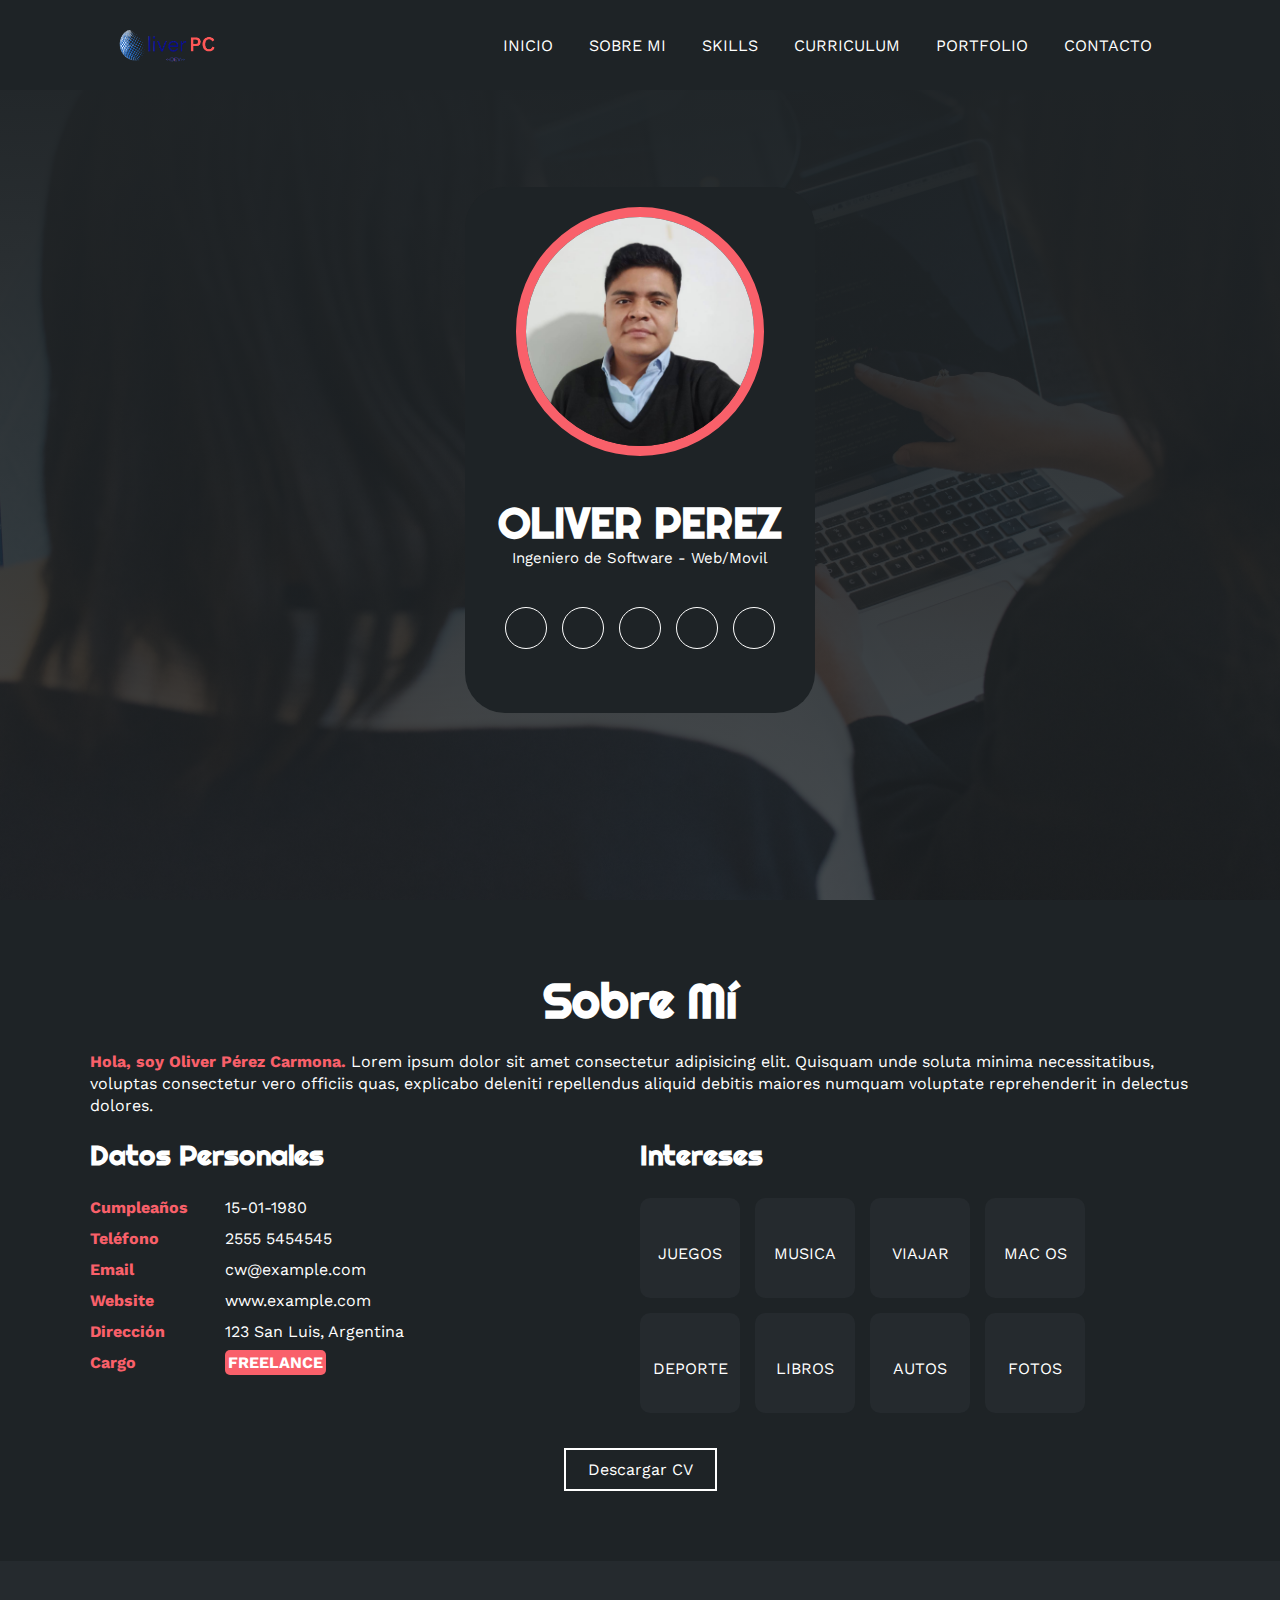
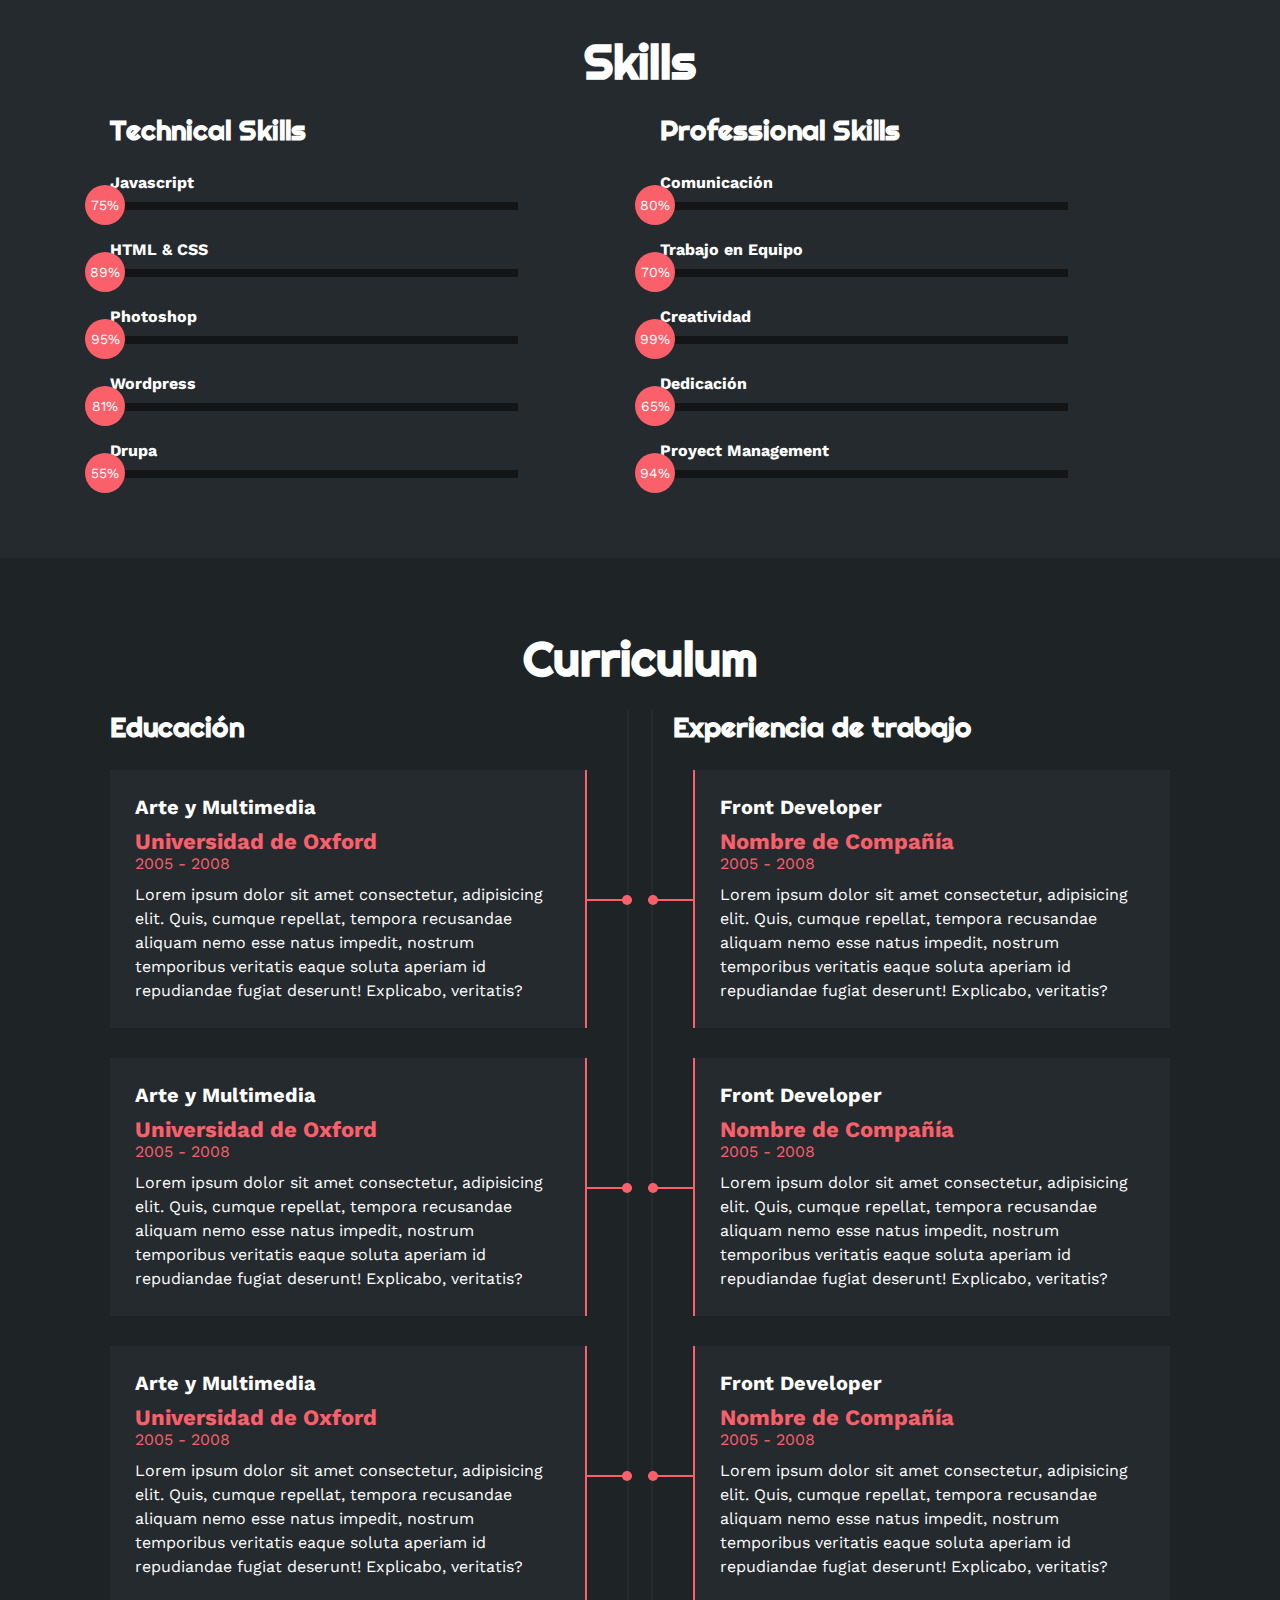
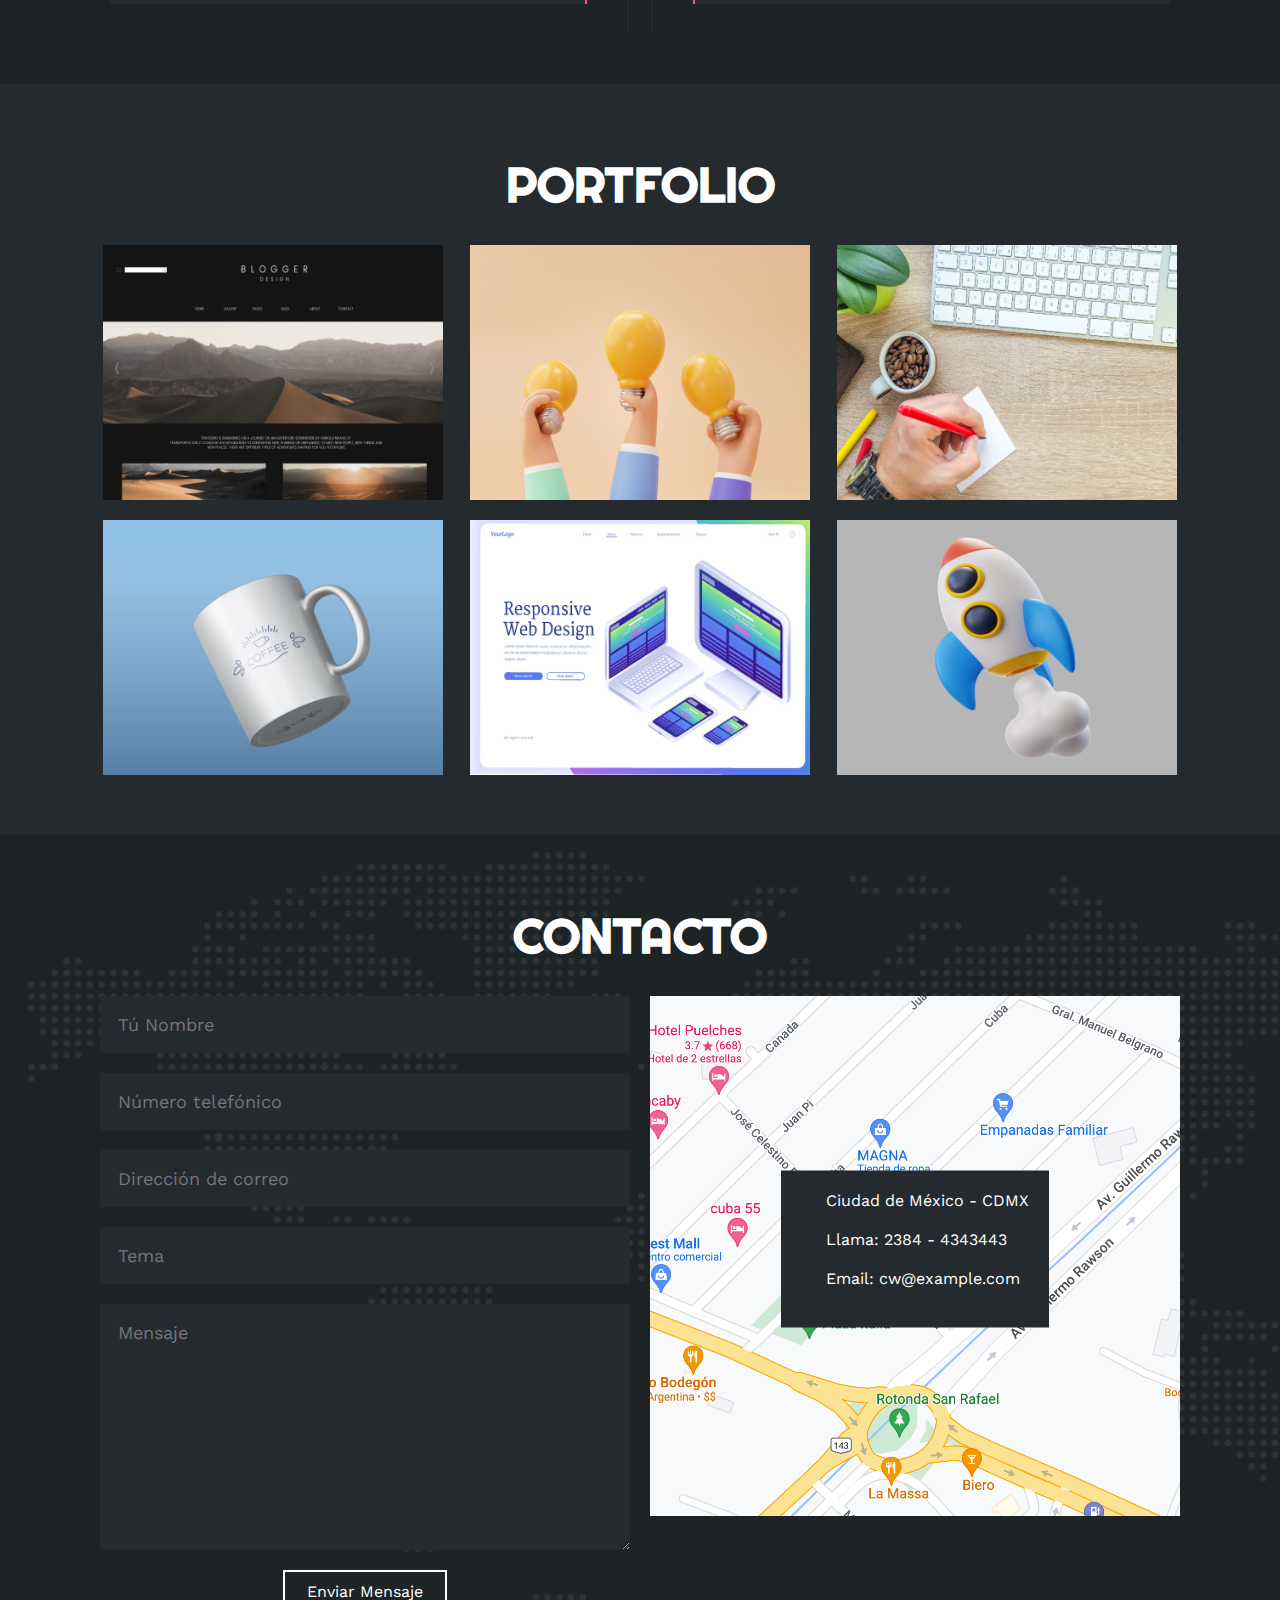
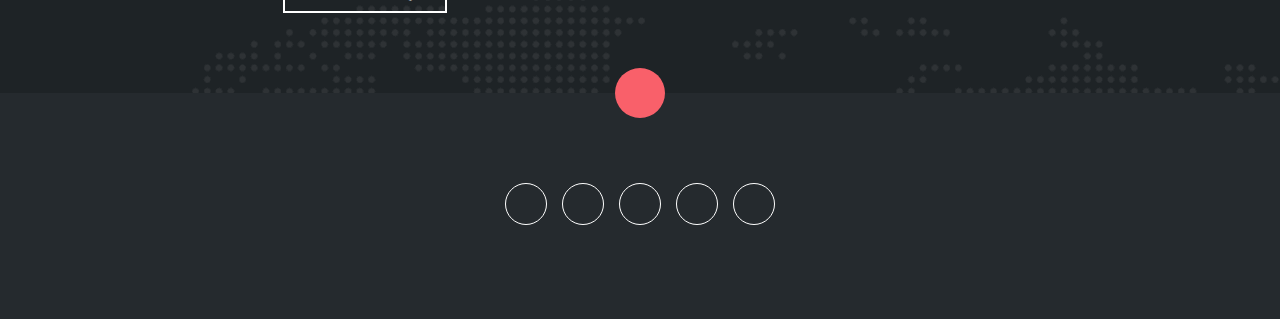
==== index.html @ 2b604b6e "Primer commit" ====
<!DOCTYPE html>
<html lang="es">
<head>
    <meta charset="UTF-8">
    <meta http-equiv="X-UA-Compatible" content="IE=edge">
    <meta name="viewport" content="width=device-width, initial-scale=1.0">
    <link rel="stylesheet" href="https://cdnjs.cloudflare.com/ajax/libs/font-awesome/6.1.2/css/all.min.css" integrity="sha512-1sCRPdkRXhBV2PBLUdRb4tMg1w2YPf37qatUFeS7zlBy7jJI8Lf4VHwWfZZfpXtYSLy85pkm9GaYVYMfw5BC1A==" crossorigin="anonymous" referrerpolicy="no-referrer" />
    <title>Portfolio</title>
    <link rel="stylesheet" href="estilo.css">
</head>
<body>
    <!-- MENU ENCABEZADO -->
    <div class="contenedor-header">
        <header>
            <div class="logo">
               <img src="img/logo1.png" alt="">
            </div>
            <nav id="nav">
                <ul>
                    <li><a href="#inicio" onclick="seleccionar()">INICIO</a></li>
                    <li><a href="#sobremi" onclick="seleccionar()">SOBRE MI</a></li>
                    <li><a href="#skills" onclick="seleccionar()">SKILLS</a></li>
                    <li><a href="#curriculum" onclick="seleccionar()">CURRICULUM</a></li>
                    <li><a href="#portfolio" onclick="seleccionar()">PORTFOLIO</a></li>
                    <li><a href="#contacto" onclick="seleccionar()">CONTACTO</a></li>
                </ul>
            </nav>
            <div class="nav-responsive" onclick="mostrarOcultarMenu()">
                <i class="fa-solid fa-bars"></i>
            </div>
        </header>
    </div>

    <!-- SECCION INICIO -->
    <section id="inicio" class="inicio">
        <div class="contenido-banner">
            <div class="contenedor-img">
                <img src="img/persona.jpg" alt="">
            </div>
            <h1>OLIVER PEREZ</h1>
            <h2>Ingeniero de Software - Web/Movil</h2>
            <div class="redes">
                <a href="#"><i class="fa-brands fa-facebook-f"></i></a>
                <a href="#"><i class="fa-brands fa-twitter"></i></a>
                <a href="#"><i class="fa-brands fa-skype"></i></a>
                <a href="#"><i class="fa-brands fa-linkedin-in"></i></a>
                <a href="#"><i class="fa-solid fa-rss"></i></a>
            </div>
        </div>
    </section>

    <!-- SECCION SOBRE MI -->
    <section id="sobremi" class="sobremi">
        <div class="contenido-seccion">
            <h2>Sobre Mí</h2>
            <p><span>Hola, soy Oliver Pérez Carmona.</span> Lorem ipsum dolor sit amet consectetur adipisicing elit. Quisquam unde soluta minima necessitatibus, voluptas consectetur vero officiis quas, explicabo deleniti repellendus aliquid debitis maiores numquam voluptate reprehenderit in delectus dolores.</p>

            <div class="fila">
                <!-- datos personales -->
                <div class="col">
                    <h3>Datos Personales</h3>
                    <ul>
                        <li>
                            <strong>Cumpleaños</strong>
                            15-01-1980
                        </li>
                        <li>
                            <strong>Teléfono</strong>
                            2555 5454545
                        </li>
                        <li>
                            <strong>Email</strong>
                            cw@example.com
                        </li>
                        <li>
                            <strong>Website</strong>
                            www.example.com
                        </li>
                        <li>
                            <strong>Dirección</strong>
                            123 San Luis, Argentina
                        </li>
                        <li>
                            <strong>Cargo</strong>
                            <span>FREELANCE</span>
                        </li>
                    </ul>
                </div>

                <!-- intereses -->
                <div class="col">
                    <h3>Intereses</h3>
                    <div class="contenedor-intereses">
                        <div class="interes">
                            <i class="fa-solid fa-gamepad"></i>
                            <span>JUEGOS</span>
                        </div>
                        <div class="interes">
                            <i class="fa-solid fa-headphones"></i>
                            <span>MUSICA</span>
                        </div>
                        <div class="interes">
                            <i class="fa-solid fa-plane"></i>
                            <span>VIAJAR</span>
                        </div>
                        <div class="interes">
                            <i class="fa-brands fa-apple"></i>
                            <span>MAC OS</span>
                        </div>
                        <div class="interes">
                            <i class="fa-solid fa-person-hiking"></i>
                            <span>DEPORTE</span>
                        </div>
                        <div class="interes">
                            <i class="fa-solid fa-book"></i>
                            <span>LIBROS</span>
                        </div>
                        <div class="interes">
                            <i class="fa-solid fa-car"></i>
                            <span>AUTOS</span>
                        </div>
                        <div class="interes">
                            <i class="fa-solid fa-camera"></i>
                            <span>FOTOS</span>
                        </div>
                        
                    </div>
                </div>
            </div>
            <button>
                Descargar CV <i class="fa-solid fa-download"></i>
                <span class="overlay"></span>
            </button>
        </div>
    </section>

    <!-- SECCION SKILLS -->
    <section class="skills" id="skills">
        <div class="contenido-seccion">
            <h2>Skills</h2>
            <div class="fila">
                <!-- Technical Skill -->
                <div class="col">
                    <h3>Technical Skills</h3>
                    <div class="skill">
                        <span>Javascript</span>
                        <div class="barra-skill">
                            <div class="progreso">
                                <span>75%</span>
                            </div>
                        </div>
                    </div>
                    <div class="skill">
                        <span>HTML & CSS</span>
                        <div class="barra-skill">
                            <div class="progreso">
                                <span>89%</span>
                            </div>
                        </div>
                    </div>
                    <div class="skill">
                        <span>Photoshop</span>
                        <div class="barra-skill">
                            <div class="progreso">
                                <span>95%</span>
                            </div>
                        </div>
                    </div>
                    <div class="skill">
                        <span>Wordpress</span>
                        <div class="barra-skill">
                            <div class="progreso">
                                <span>81%</span>
                            </div>
                        </div>
                    </div>
                    <div class="skill">
                        <span>Drupa</span>
                        <div class="barra-skill">
                            <div class="progreso">
                                <span>55%</span>
                            </div>
                        </div>
                    </div>
                </div>
                <!-- Professional Skills -->
                <div class="col">
                    <h3>Professional Skills</h3>
                    <div class="skill">
                        <span>Comunicación</span>
                        <div class="barra-skill">
                            <div class="progreso">
                                <span>80%</span>
                            </div>
                        </div>
                    </div>
                    <div class="skill">
                        <span>Trabajo en Equipo</span>
                        <div class="barra-skill">
                            <div class="progreso">
                                <span>70%</span>
                            </div>
                        </div>
                    </div>
                    <div class="skill">
                        <span>Creatividad</span>
                        <div class="barra-skill">
                            <div class="progreso">
                                <span>99%</span>
                            </div>
                        </div>
                    </div>
                    <div class="skill">
                        <span>Dedicación</span>
                        <div class="barra-skill">
                            <div class="progreso">
                                <span>65%</span>
                            </div>
                        </div>
                    </div>
                    <div class="skill">
                        <span>Proyect Management</span>
                        <div class="barra-skill">
                            <div class="progreso">
                                <span>94%</span>
                            </div>
                        </div>
                    </div>
                </div>
            </div>
        </div>
    </section>

    <!-- SECCION CURRICULUM -->
    <section id="curriculum" class="curriculum">
        <div class="contenido-seccion">
            <h2>Curriculum</h2>
            <div class="fila">
                <div class="col izquierda">
                    <h3>Educación</h3>
                    <div class="item izq">
                        <h4>Arte y Multimedia</h4>
                        <span class="casa">Universidad de Oxford</span>
                        <span class="fecha">2005 - 2008</span>
                        <p>Lorem ipsum dolor sit amet consectetur, adipisicing elit. Quis, cumque repellat, tempora recusandae aliquam nemo esse natus impedit, nostrum temporibus veritatis eaque soluta aperiam id repudiandae fugiat deserunt! Explicabo, veritatis?</p>
                        <div class="conectori">
                            <div class="circuloi"></div>
                        </div>
                    </div>
                    <div class="item izq">
                        <h4>Arte y Multimedia</h4>
                        <span class="casa">Universidad de Oxford</span>
                        <span class="fecha">2005 - 2008</span>
                        <p>Lorem ipsum dolor sit amet consectetur, adipisicing elit. Quis, cumque repellat, tempora recusandae aliquam nemo esse natus impedit, nostrum temporibus veritatis eaque soluta aperiam id repudiandae fugiat deserunt! Explicabo, veritatis?</p>
                        <div class="conectori">
                            <div class="circuloi"></div>
                        </div>
                    </div>
                    <div class="item izq">
                        <h4>Arte y Multimedia</h4>
                        <span class="casa">Universidad de Oxford</span>
                        <span class="fecha">2005 - 2008</span>
                        <p>Lorem ipsum dolor sit amet consectetur, adipisicing elit. Quis, cumque repellat, tempora recusandae aliquam nemo esse natus impedit, nostrum temporibus veritatis eaque soluta aperiam id repudiandae fugiat deserunt! Explicabo, veritatis?</p>
                        <div class="conectori">
                            <div class="circuloi"></div>
                        </div>
                    </div>
                </div>

                <div class="col derecha">
                    <h3>Experiencia de trabajo</h3>
                    <div class="item der">
                        <h4>Front Developer</h4>
                        <span class="casa">Nombre de Compañía</span>
                        <span class="fecha">2005 - 2008</span>
                        <p>Lorem ipsum dolor sit amet consectetur, adipisicing elit. Quis, cumque repellat, tempora recusandae aliquam nemo esse natus impedit, nostrum temporibus veritatis eaque soluta aperiam id repudiandae fugiat deserunt! Explicabo, veritatis?</p>
                        <div class="conectord">
                            <div class="circulod"></div>
                        </div>
                    </div>
                    <div class="item der">
                        <h4>Front Developer</h4>
                        <span class="casa">Nombre de Compañía</span>
                        <span class="fecha">2005 - 2008</span>
                        <p>Lorem ipsum dolor sit amet consectetur, adipisicing elit. Quis, cumque repellat, tempora recusandae aliquam nemo esse natus impedit, nostrum temporibus veritatis eaque soluta aperiam id repudiandae fugiat deserunt! Explicabo, veritatis?</p>
                        <div class="conectord">
                            <div class="circulod"></div>
                        </div>
                    </div>
                    <div class="item der">
                        <h4>Front Developer</h4>
                        <span class="casa">Nombre de Compañía</span>
                        <span class="fecha">2005 - 2008</span>
                        <p>Lorem ipsum dolor sit amet consectetur, adipisicing elit. Quis, cumque repellat, tempora recusandae aliquam nemo esse natus impedit, nostrum temporibus veritatis eaque soluta aperiam id repudiandae fugiat deserunt! Explicabo, veritatis?</p>
                        <div class="conectord">
                            <div class="circulod"></div>
                        </div>
                    </div>
                </div>
            </div>
        </div>
    </section>

    <!-- SECCION PORTFOLIO -->
    <section id="portfolio" class="portfolio">
        <div class="contenido-seccion">
            <h2>PORTFOLIO</h2>
            <div class="galeria">
                <div class="proyecto">
                    <img src="img/p1.jpg" alt="">
                    <div class="overlay">
                        <h3>Diseño Creativo</h3>
                        <p>Fotografía</p>
                    </div>
                </div>
                <div class="proyecto">
                    <img src="img/p2.jpg" alt="">
                    <div class="overlay">
                        <h3>Diseño Creativo</h3>
                        <p>Fotografía</p>
                    </div>
                </div>
                <div class="proyecto">
                    <img src="img/p3.jpg" alt="">
                    <div class="overlay">
                        <h3>Diseño Creativo</h3>
                        <p>Fotografía</p>
                    </div>
                </div>
                <div class="proyecto">
                    <img src="img/p4.jpg" alt="">
                    <div class="overlay">
                        <h3>Diseño Creativo</h3>
                        <p>Fotografía</p>
                    </div>
                </div>
                <div class="proyecto">
                    <img src="img/p5.jpg" alt="">
                    <div class="overlay">
                        <h3>Diseño Creativo</h3>
                        <p>Fotografía</p>
                    </div>
                </div>
                <div class="proyecto">
                    <img src="img/p6.jpg" alt="">
                    <div class="overlay">
                        <h3>Diseño Creativo</h3>
                        <p>Fotografía</p>
                    </div>
                </div>
            </div>
        </div>
    </section>

    <!-- SECCION CONTACTO -->
    <section id="contacto" class="contacto">
        <div class="contenido-seccion">
            <h2>CONTACTO</h2>
            <div class="fila">
                <!-- Formulario -->
                <div class="col">
                    <input type="text" placeholder="Tú Nombre">
                    <input type="text" placeholder="Número telefónico">
                    <input type="text" placeholder="Dirección de correo">
                    <input type="text" placeholder="Tema">
                    <textarea name="" id="" cols="30" rows="10" placeholder="Mensaje"></textarea>
                    <button>
                        Enviar Mensaje<i class="fa-solid fa-paper-plane"></i>
                        <span class="overlay"></span>
                    </button>
                </div>
                <!-- Mapa -->
                <div class="col">
                    <img src="img/ubicacion.png" alt="">
                    <div class="info">
                        <ul>
                            <li>
                                <i class="fa-solid fa-location-dot"></i>
                               Ciudad de México - CDMX
                            </li>
                            <li>
                                <i class="fa-solid fa-mobile-screen"></i>
                                Llama: 2384 - 4343443 
                            </li>
                            <li>
                                <i class="fa-solid fa-envelope"></i>
                                Email: cw@example.com
                            </li>
                        </ul>
                    </div>
                </div>
            </div>
        </div>
    </section>

    <!-- footer -->
    <footer>
        <a href="#inicio" class="arriba">
            <i class="fa-solid fa-angles-up"></i>
        </a>
        <div class="redes">
            <a href="#"><i class="fa-brands fa-facebook-f"></i></a>
            <a href="#"><i class="fa-brands fa-twitter"></i></a>
            <a href="#"><i class="fa-brands fa-skype"></i></a>
            <a href="#"><i class="fa-brands fa-linkedin-in"></i></a>
            <a href="#"><i class="fa-solid fa-rss"></i></a>
        </div>
    </footer>

    <script src="script.js"></script>
</body>
</html>
---- estilo.css ----
@import url('https://fonts.googleapis.com/css2?family=Righteous&family=Work+Sans:wght@100;300;400;600;800&display=swap');
*{
    box-sizing: border-box;
    font-family: 'Work Sans';
    margin: 0;
    padding: 0;
}
html{
    /* me permite deslizar cuando hago clic en los links del menu */
    scroll-behavior: smooth;
}
/* MENU */
.contenedor-header{
    background: #1e2326;
    position: fixed;
    width: 100%;
    top: 0;
    left: 0;
    z-index: 99;
}
.contenedor-header header{
    max-width: 1100px;
    margin: auto;
    display: flex;
    justify-content: space-between;
    align-items: center;
    padding: 15px 20px;
}

.contenedor-header header .logo img{
   width: 120px;
}
.contenedor-header header ul{
    display: flex;
    list-style: none;
}
.contenedor-header header nav ul li a{
    text-align: none;
    color: #fff;
    margin: 0 15px;
    padding: 3px;
    transition: .5s;
    text-decoration: none;
}
.contenedor-header header nav ul li a:hover{
    color: #f9606a;
}
.nav-responsive{
    background-color: #f9606a;
    color:#fff;
    padding: 5px 10px;
    border-radius: 5px;
    cursor: pointer;
    display: none;
}
/* SECCION I N I C I O */
.inicio{
    background: linear-gradient(to top, rgba(30,35,38,.8), rgba(30,35,38,1)),
    url(img/fondo.jpg);
    background-size: cover;
    height: 100vh;
    color: #fff;
    display: flex;
    align-items: center;
}
.inicio .contenido-banner{
    padding: 20px;
    background-color: #1e2326;
    max-width: 350px;
    margin: auto;
    text-align: center;
    border-radius: 40px;
}
.inicio .contenido-banner img{
    margin-top: 40px;
    border: 10px solid #f9606a;
    display: block;
    width: 80%;
    margin: auto;
    border-radius: 100%;
}
.inicio .contenido-banner h1{
    margin-top: 40px;
    font-size: 42px;
    font-family: 'Righteous';
}
.inicio .contenido-banner h2{
    font-size: 15px;
    font-weight: normal;
}
.inicio .contenido-banner .redes a{
    color: #fff;
    display: inline-block;
    text-decoration: none;
    border: 1px solid #fff;
    border-radius: 100%;
    width: 42px;
    height: 42px;
    line-height: 42px;
    margin: 40px 5px;
    font-size: 20px;
    transition: .3s;
}
.inicio .contenido-banner .redes a:hover{
    background-color: #f9606a;
}
.sobremi{
    background-color: #1e2326;
    color: #fff;
    padding: 50px 20px;
}
.sobremi .contenido-seccion{
    max-width: 1100px;
    margin: auto;
}
.sobremi h2{
    font-size: 48px;
    font-family: 'Righteous';
    text-align: center;
    padding: 20px 0;

}
.sobremi .contenido-seccion p{
    font: 18px;
    line-height: 22px;
    margin-bottom: 20px;
}
.sobremi .contenido-seccion p span{
    color: #f9606a;
    font-weight: bold;
}
.sobremi .fila{
    display: flex;
}
.sobremi .fila .col
{
    width: 50%;
}
.sobremi .fila .col h3{
    font-size: 28px;
    font-family: 'Righteous';
    margin-bottom: 25px;
}
.sobremi .fila .col ul{
    list-style: none;
}
.sobremi .fila .col ul li{
    margin: 12px 0;
}
.sobremi .fila .col ul li strong{
    display: inline-block;
    color: #f9606a;
    width: 130px;
}
.sobremi .fila .col ul li span{
    background-color:#f9606a;
    padding: 3px;
    font-weight: bold;
    border-radius: 5px;
}
.sobremi .fila .col .contenedor-intereses{
    display: flex;
    flex-wrap: wrap;
}
.sobremi .fila .col .contenedor-intereses .interes{
    width: 100px;
    height: 100px;
    background-color: #252A2E;
    border-radius: 10px;
    margin: 0 15px 15px 0;
    display: flex;
    flex-direction: column;
    align-items: center;
    justify-content: center;
    transition: .3s;
}.sobremi .fila .col .contenedor-intereses .interes:hover{
    background-color: #f9606a;
}
.sobremi .fila .col .contenedor-intereses .interes i{
    font-size: 30px;
    margin-bottom: 10px;
}
.sobremi button{
    cursor: pointer;
    background-color: transparent;
    border: 2px solid #fff;
    width: fit-content;
    display: block;
    margin: 20px auto;
    padding: 10px 22px;
    font-size: 16px;
    color: #fff;
    position: relative;
    z-index: 10;
}
.sobremi button .overlay{
    position: absolute;
    top: 0;
    left: 0;
    width: 0;
    height: 100%;
    background-color: #f9606a;
    z-index: -1;
    transition: 1s;
}
.sobremi button:hover .overlay{
    width: 100%;
}
/* SECCION S K I L L S */
.skills{
    background-color: #252A2E;
    color: #fff;
    padding: 50px 20px;
}
.skills .contenido-seccion{
    max-width: 1100px;
    margin: auto;
}
.skills h2{
    font-size: 48px;
    font-family: 'Righteous';
    text-align: center;
    padding: 20px 0;

}
.skills .fila{
    display: flex;
}
.skills .fila .col{
    width: 50%;
    padding: 0 20px;
}
.skills .fila .col h3{
    font-size: 28px;
    font-family: 'Righteous';
    margin-bottom: 25px;
}
.skills .skill > span{
    font-weight: bold;
    display: block;
    margin-bottom: 10px;
}
.skills .skill .barra-skill{
    height: 8px;
    width: 80%;
    background-color: #131517;
    position: relative;
    margin-bottom: 30px;
}
.skills .skill .progreso{
    background-color: #f9606a;
    position: absolute;
    top: 0;
    left: 0;
    height: 8px;
}
.skills .skill .barra-skill span{
    position: absolute;
    height: 40px;
    width: 40px;
    background-color: #f9606a;
    border-radius: 50px;
    line-height: 40px;
    text-align: center;
    top: -17px;
    right: -15px;
    font-size: 14px;
}
/* Estas clases se agregaran dinamicamente mediante javascript */
.skills .skill .javascript{
    width: 0%;
    animation: 2s javascript forwards;
}
@keyframes javascript {
    0%{width: 0%;}
    100%{width: 75%;}
}

.skills .skill .htmlcss{
    width: 0%;
    animation: 2s htmlcss forwards;
}
@keyframes htmlcss {
    0%{width: 0%;}
    100%{width: 89%;}
}

.skills .skill .photoshop{
    width: 0%;
    animation: 2s photoshop forwards;
}
@keyframes photoshop {
    0%{width: 0%;}
    100%{width: 95%;}
}

.skills .skill .wordpress{
    width: 0%;
    animation: 2s wordpress forwards;
}
@keyframes wordpress {
    0%{width: 0%;}
    100%{width: 81%;}
}

.skills .skill .drupal{
    width: 0%;
    animation: 2s drupal forwards;
}
@keyframes drupal {
    0%{width: 0%;}
    100%{width: 55%;}
}

.skills .skill .comunicacion{
    width: 0%;
    animation: 2s comunicacion forwards;
}
@keyframes comunicacion {
    0%{width: 0%;}
    100%{width: 80%;}
}

.skills .skill .trabajo{
    width: 0%;
    animation: 2s trabajo forwards;
}
@keyframes trabajo {
    0%{width: 0%;}
    100%{width: 70%;}
}

.skills .skill .creatividad{
    width: 0%;
    animation: 2s creatividad forwards;
}
@keyframes creatividad {
    0%{width: 0%;}
    100%{width: 99%;}
}

.skills .skill .dedicacion{
    width: 0%;
    animation: 2s dedicacion forwards;
}
@keyframes dedicacion {
    0%{width: 0%;}
    100%{width: 65%;}
}

.skills .skill .proyect{
    width: 0%;
    animation: 2s proyect forwards;
}
@keyframes proyect {
    0%{width: 0%;}
    100%{width: 94%;}
}
/* SECCION CURRICULUM */
.curriculum{
    background-color: #1e2326;
    color: #fff;
    padding: 50px 20px;
}
.curriculum .contenido-seccion{
    max-width: 1100px;
    margin: auto;
}
.curriculum h2{
    font-size: 48px;
    font-family: 'Righteous';
    text-align: center;
    padding: 20px 0;

}
.curriculum .fila{
    display: flex;
    justify-content: space-between;
}
.curriculum .fila .col{
    width: 49%;
    padding: 0 20px;
}
.curriculum .fila .col h3{
    font-size: 28px;
    font-family: 'Righteous';
    margin-bottom: 25px;
}
.curriculum .fila .izquierda{
    border-right: 2px solid #252A2E;
}
.curriculum .fila .derecha{
    border-left: 2px solid #252A2E;
}
.curriculum .fila .item{
    padding: 25px;
    margin-bottom: 30px;
    background-color: #252A2E;
    position: relative;
}
.curriculum .fila .item h4{
    font-size: 20px;
    margin-bottom: 10px;
}
.curriculum .fila .item .casa{
    color: #f9606a;
    font-size: 22px;
    font-weight: bold;
    display: block;
}
.curriculum .fila .item .fecha{
    display: block;
    color: #f9606a;
    margin-bottom: 10px;
}
.curriculum .fila .item p{
    line-height: 24px;
}
.curriculum .fila .izq{
    border-right: 2px solid #f9606a;
    margin-right: 20px;
}
.curriculum .fila .der{
    border-left: 2px solid #f9606a;
    margin-left: 20px;
}
.curriculum .fila .item .conectori{
    height: 2px;
    background-color: #f9606a;
    width: 47px;
    position: absolute;
    top: 50%;
    right: -47px;
    z-index: 5;
}
.curriculum .fila .item .conectori .circuloi{
    display: block;
    height: 10px;
    width: 10px;
    border-radius: 50%;
    background-color: #f9606a;
    float: right;
    position: relative;
    bottom: 4px;
}
.curriculum .fila .item .conectord{
    height: 2px;
    background-color: #f9606a;
    width: 47px;
    position: absolute;
    top: 50%;
    left: -47px;
    z-index: 5;
}
.curriculum .fila .item .conectord .circulod{
    display: block;
    height: 10px;
    width: 10px;
    border-radius: 50%;
    background-color: #f9606a;
    float: left;
    position: relative;
    bottom: 4px;
}
/* SECCION PORTFOLIO */
.portfolio{
    background-color: #252A2E;
    color: #fff;
    padding: 50px 20px;
}
.portfolio .contenido-seccion{
    max-width: 1100px;
    margin: auto;
}
.portfolio h2{
    font-size: 48px;
    font-family: 'Righteous';
    text-align: center;
    padding: 20px 0;
}
.portfolio .galeria{
    display: flex;
    flex-wrap: wrap;
    justify-content: space-around;
}
.portfolio .galeria .proyecto{
    position: relative;
    max-width: 340px;
    height: fit-content;
    margin: 10px;
    cursor: pointer;
}
.portfolio .galeria .proyecto img{
    width: 100%;
    display: block;
}
.portfolio .galeria .proyecto .overlay{
    position: absolute;
    top: 0;
    width: 100%;
    height: 100%;
    text-align: center;
    background: linear-gradient(rgba(28,182,152,.8), rgba(28,182,152,.8));
    display: flex;
    flex-direction: column;
    justify-content: center;
    transition: 1s;
    font-size: 18px;
    letter-spacing: 3px;
    opacity: 0;
}
.portfolio .galeria .proyecto .overlay h3{
    margin-bottom: 20px;
    transition: 1s;
}
.portfolio .galeria .proyecto .overlay:hover{
    opacity: 1;
}
.portfolio .galeria .proyecto .overlay:hover h3{
    margin-bottom: 0px;
}
/* SECCION CONTACTO */
.contacto{
    background-image: url(img/contact_bg.png);
    background-color: #1e2326;
    color: #fff;
    padding: 50px 0;
}
.contacto .contenido-seccion{
    max-width: 1100px;
    margin: auto;
}
.contacto h2{
    font-size: 48px;
    font-family: 'Righteous';
    text-align: center;
    padding: 20px 0;
}
.contacto .fila{
    display: flex;
}
.contacto .col{
    width: 50%;
    padding: 10px;
    position: relative;
}
.contacto .col input, .contacto .col textarea{
    display: block;
    width: 100%;
    padding: 18px;
    border: none;
    margin-bottom: 20px;
    background-color: #252A2E;
    color: #fff;
    font-size: 18px;
}
.contacto button{
    cursor: pointer;
    background-color: transparent;
    border: 2px solid #fff;
    width: fit-content;
    display: block;
    margin: 20px auto;
    padding: 10px 22px;
    font-size: 16px;
    color: #fff;
    position: relative;
    z-index: 10;
}
.contacto button .overlay{
    position: absolute;
    top: 0;
    left: 0;
    width: 0;
    height: 100%;
    background-color: #f9606a;
    z-index: -1;
    transition: 1s;
}
.contacto button:hover .overlay{
    width: 100%;
}
.contacto .col img{
    width: 100%;
}
.contacto .col .info{
    position: absolute;
    top: 40%;
    background-color: #252A2E;
    padding: 20px;
    max-swidth: 350px;
    left: 50%;
    transform: translate(-50%, -50%);
}
.contacto .col .info ul{
    list-style: none;
}
.contacto .col .info ul li{
    margin-bottom: 20px;
}
.contacto .col .info ul li i{
    color: #f9606a;
    display: inline-block;
    margin-right: 20px;
}
footer{
    background-color: #252A2E;
    color: #fff;
    padding: 50px 0 30px 0;
    text-align: center;
    position: relative;
    width: 100%;
}
footer .redes{
    margin-bottom: 20px;
}
footer .redes a{
    color: #fff;
    display: inline-block;
    text-decoration: none;
    border: 1px solid #fff;
    border-radius: 100%;
    width: 42px;
    height: 42px;
    line-height: 42px;
    margin: 40px 5px;
    font-size: 20px;
    transition: .3s;
}
footer .arriba{
    display: block;
    width: 50px;
    height: 50px;
    background-color: #f9606a;
    color: #fff;
    position: absolute;
    left: 50%;
    transform: translateX(-50%);
    top: -25px;
    border-radius: 50%;
    line-height: 50px;
    font-size: 18px;
}
/* SECCION RESPONSIVE */
@media screen and (max-width:980px){
    nav{
        display: none;
    }
    .nav-responsive{
        display: block;
    }
    nav.responsive{
        display: block;
        position: absolute;
        right: 0;
        top: 75px;
        background-color: #252A2E;
        width: 180px;
    }
    nav.responsive ul{
        display: block !important;
    }
    nav.responsive ul li{
        border-bottom: 1px solid #fff;
        padding: 10px 0;
    }
}
@media screen and (max-width:700px){
    .sobremi .fila{
        display: block;
    }
    .sobremi .fila .col{
        width: fit-content;
    }

    .skills .fila{
        display: block;
    }
    .skills .fila .col{
        width: 100%;
    }
    .skills .fila .col .barra-skill{
        width: 100%;
    }

    .curriculum .fila{
        display: block;
    }
    .curriculum .fila .col{
        width: 90%;
    }
    .curriculum .fila .derecha{
        margin-left: 20px;
    }

    .portfolio .galeria{
        display: block;
        width: 100%;
    }
    .portfolio .galeria .proyecto{
        max-width: 100%;
    }
    .portfolio .galeria .proyecto img{
        width: 100%;
    }
    .contacto .fila{
        display: block;
    }
    .contacto .fila .col{
        width: 100%;
    }
}
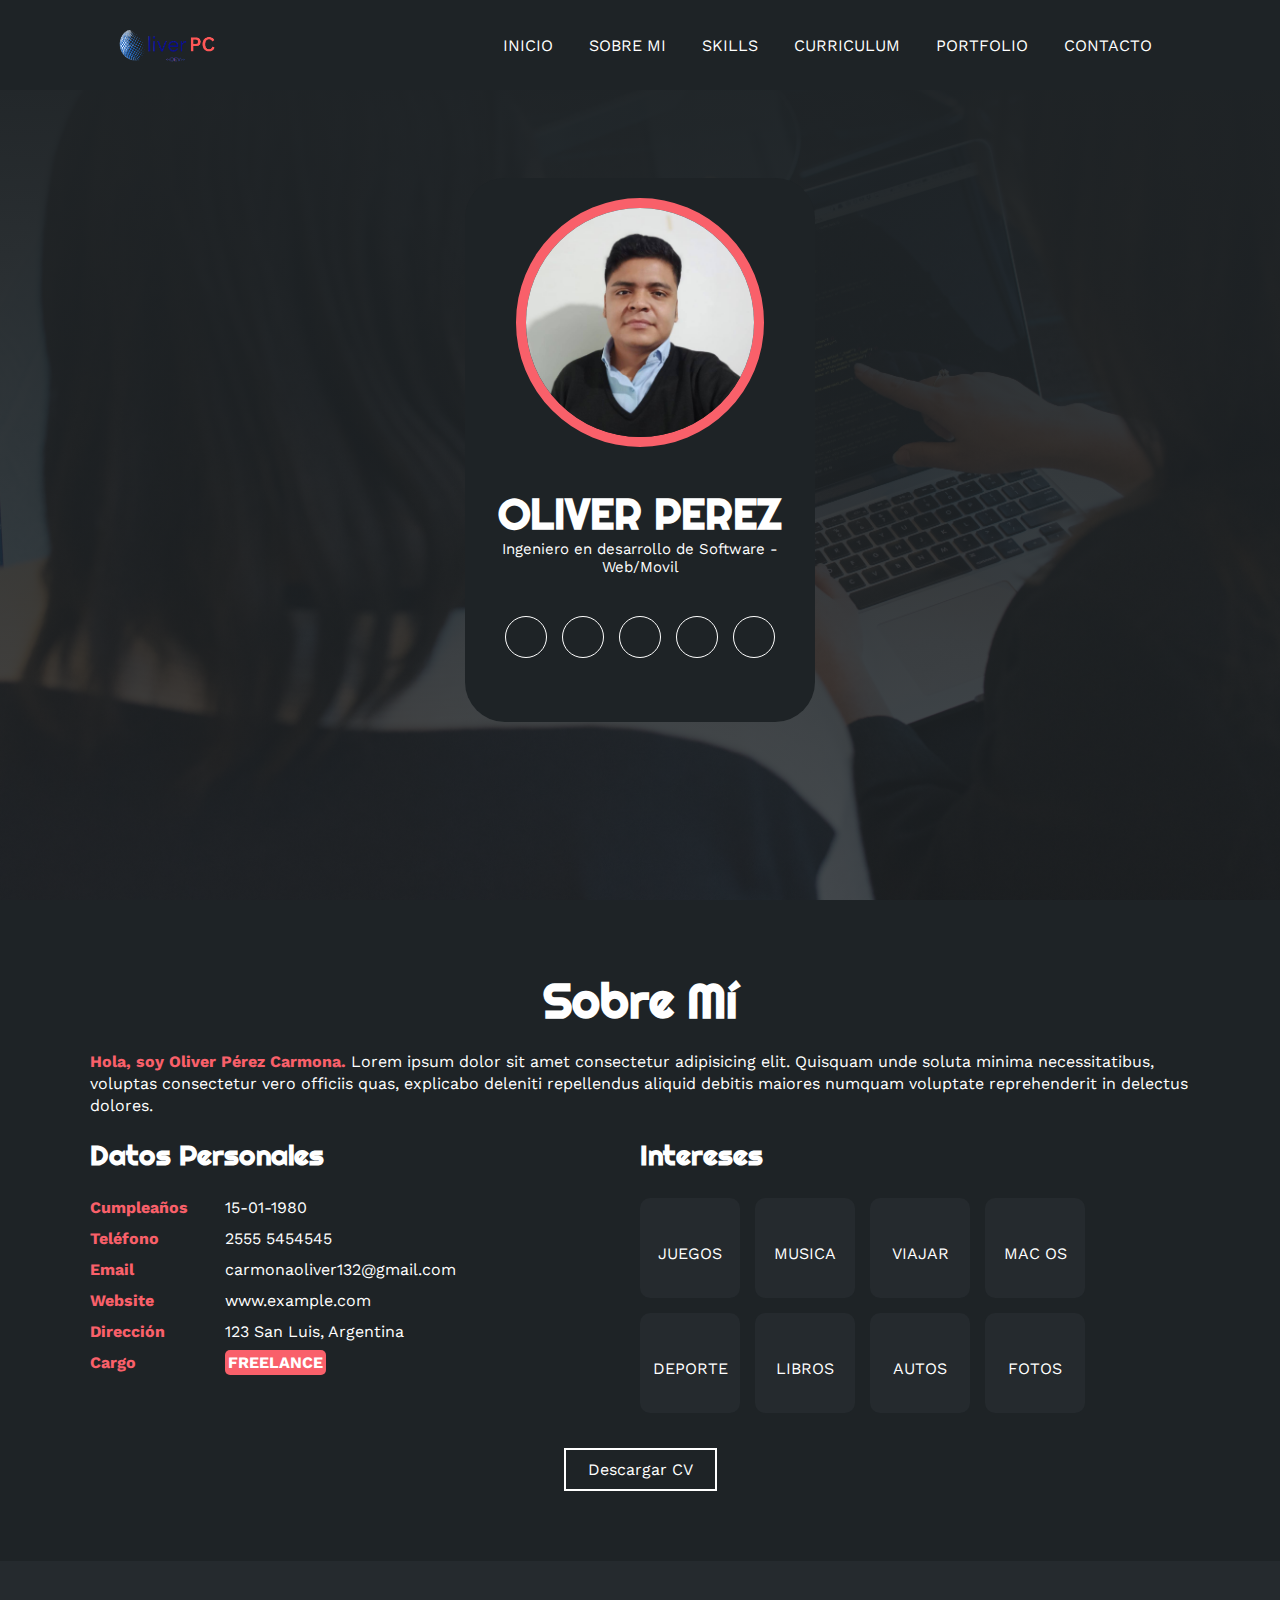
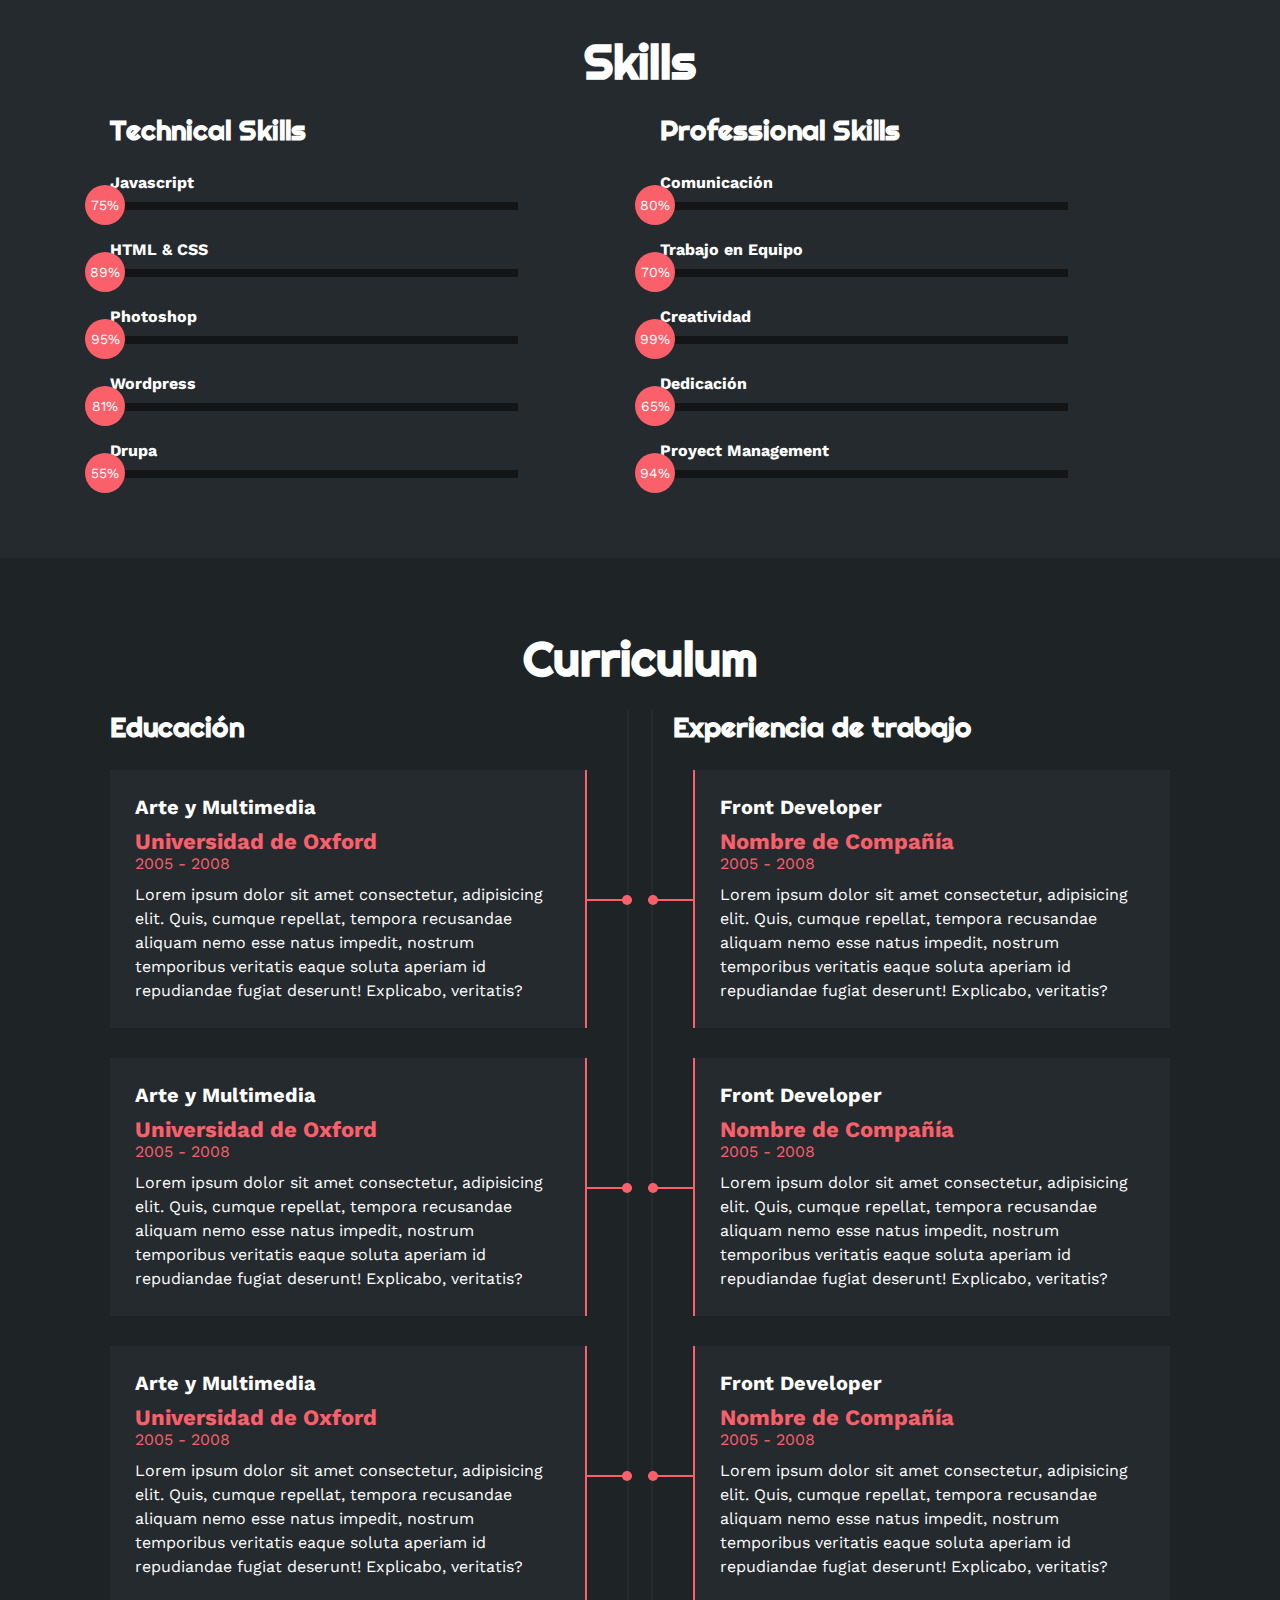
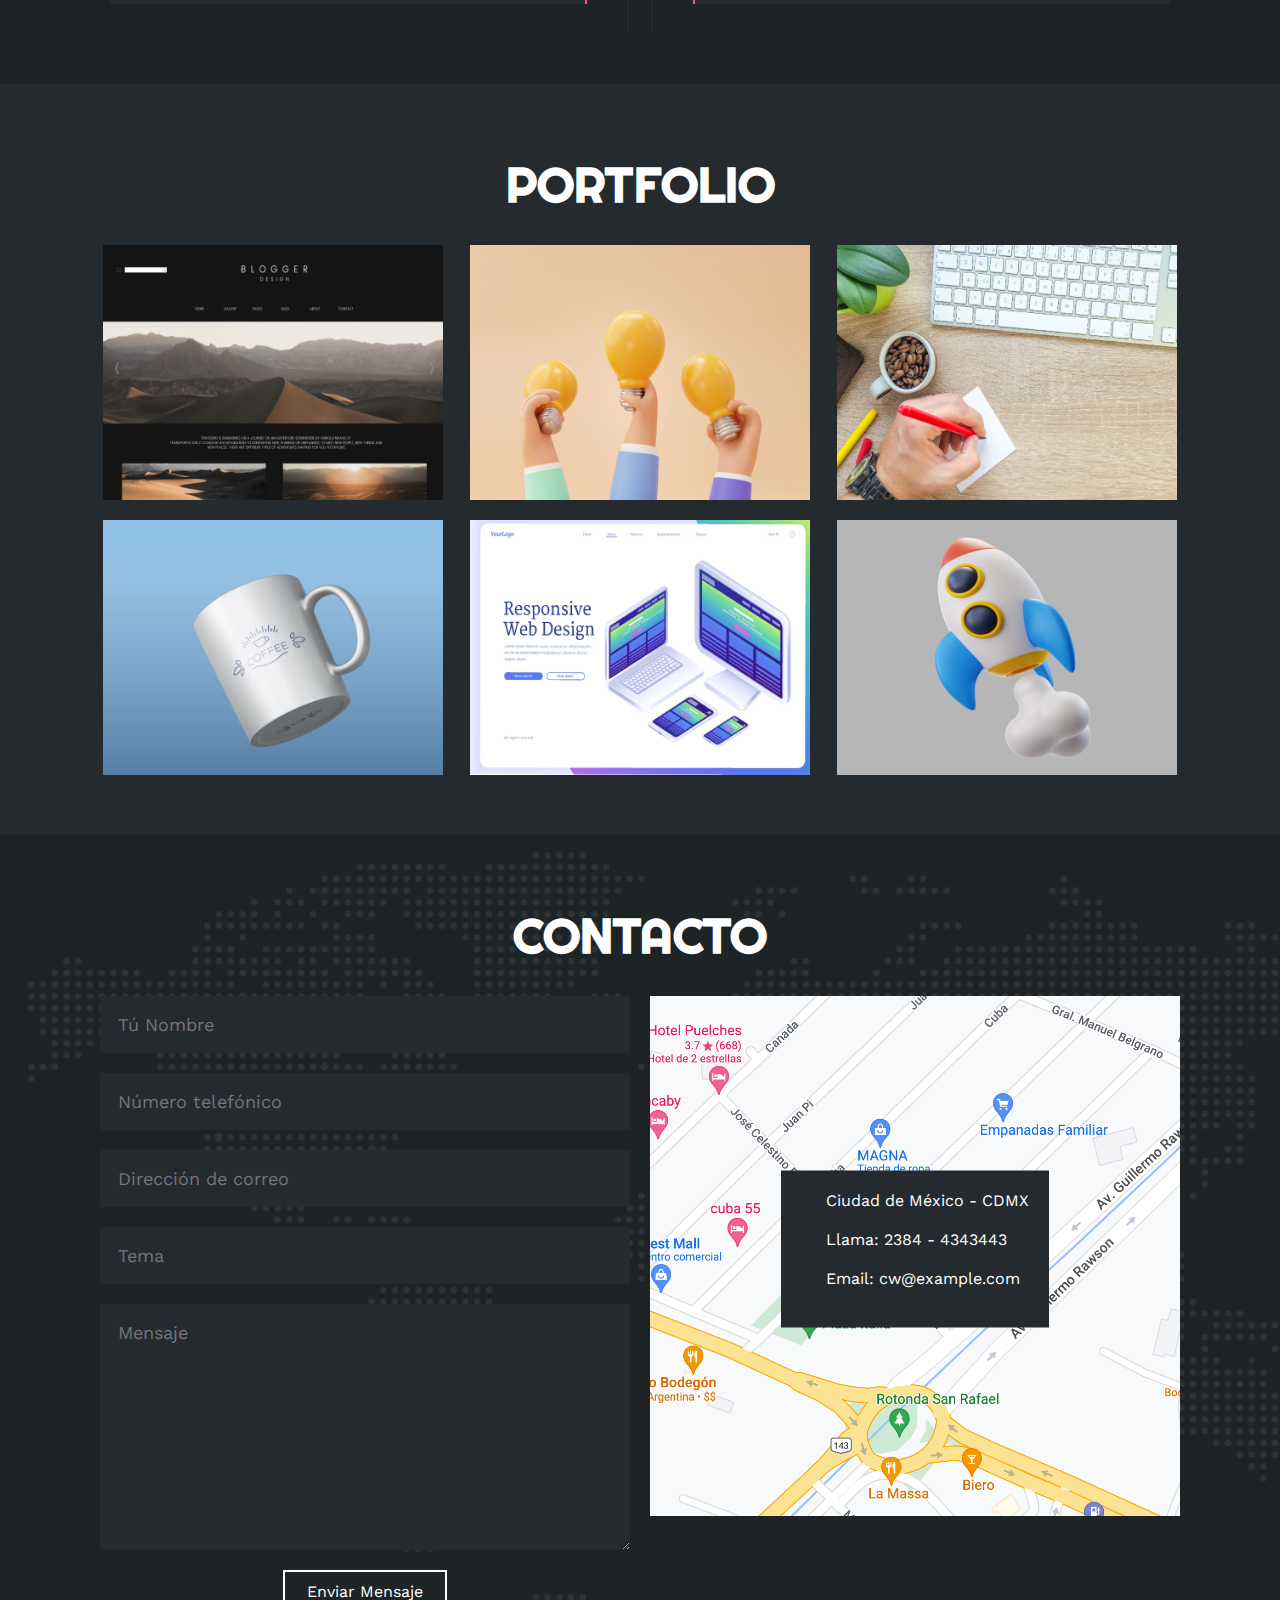
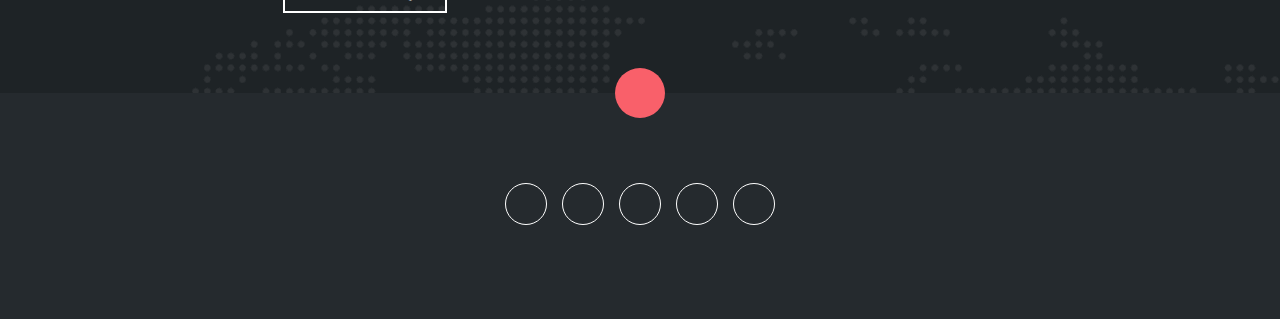
==== commit 4912954a: "Se cambió el HTML" ====
--- a/index.html
+++ b/index.html
@@ -38,7 +38,7 @@
                 <img src="img/persona.jpg" alt="">
             </div>
             <h1>OLIVER PEREZ</h1>
-            <h2>Ingeniero de Software - Web/Movil</h2>
+            <h2>Ingeniero en desarrollo de Software - Web/Movil</h2>
             <div class="redes">
                 <a href="#"><i class="fa-brands fa-facebook-f"></i></a>
                 <a href="#"><i class="fa-brands fa-twitter"></i></a>
@@ -70,7 +70,7 @@
                         </li>
                         <li>
                             <strong>Email</strong>
-                            cw@example.com
+                            carmonaoliver132@gmail.com
                         </li>
                         <li>
                             <strong>Website</strong>
